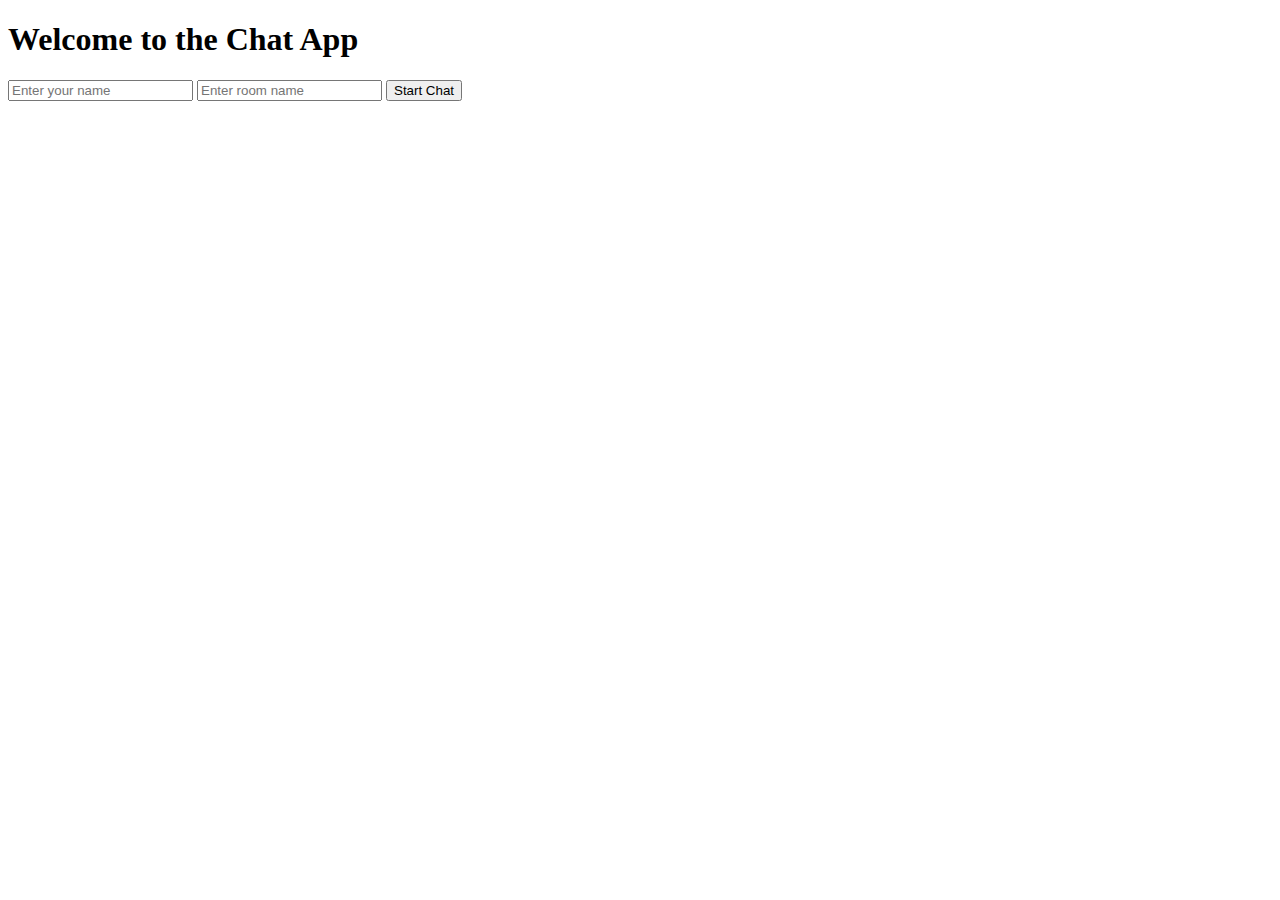
==== templates/index.html @ 1b02c26d "Update index.html" ====
<!DOCTYPE html>
<html lang="en">
<head>
    <meta charset="UTF-8">
    <meta name="viewport" content="width=device-width, initial-scale=1.0">
    <title>Chat App</title>
    <script>
        function openChat() {
            const username = document.getElementById('username').value;
            const room = document.getElementById('room').value;
            if (username && room) {
                const url = `chat?username=${username}&room=${room}`;
                window.open(url, '_blank', 'width=400,height=400');
            } else {
                alert('Please enter both username and room.');
            }
        }
    </script>
</head>
<body>
    <h1>Welcome to the Chat App</h1>
    <input id="username" placeholder="Enter your name">
    <input id="room" placeholder="Enter room name">
    <button onclick="openChat()">Start Chat</button>
</body>
</html>
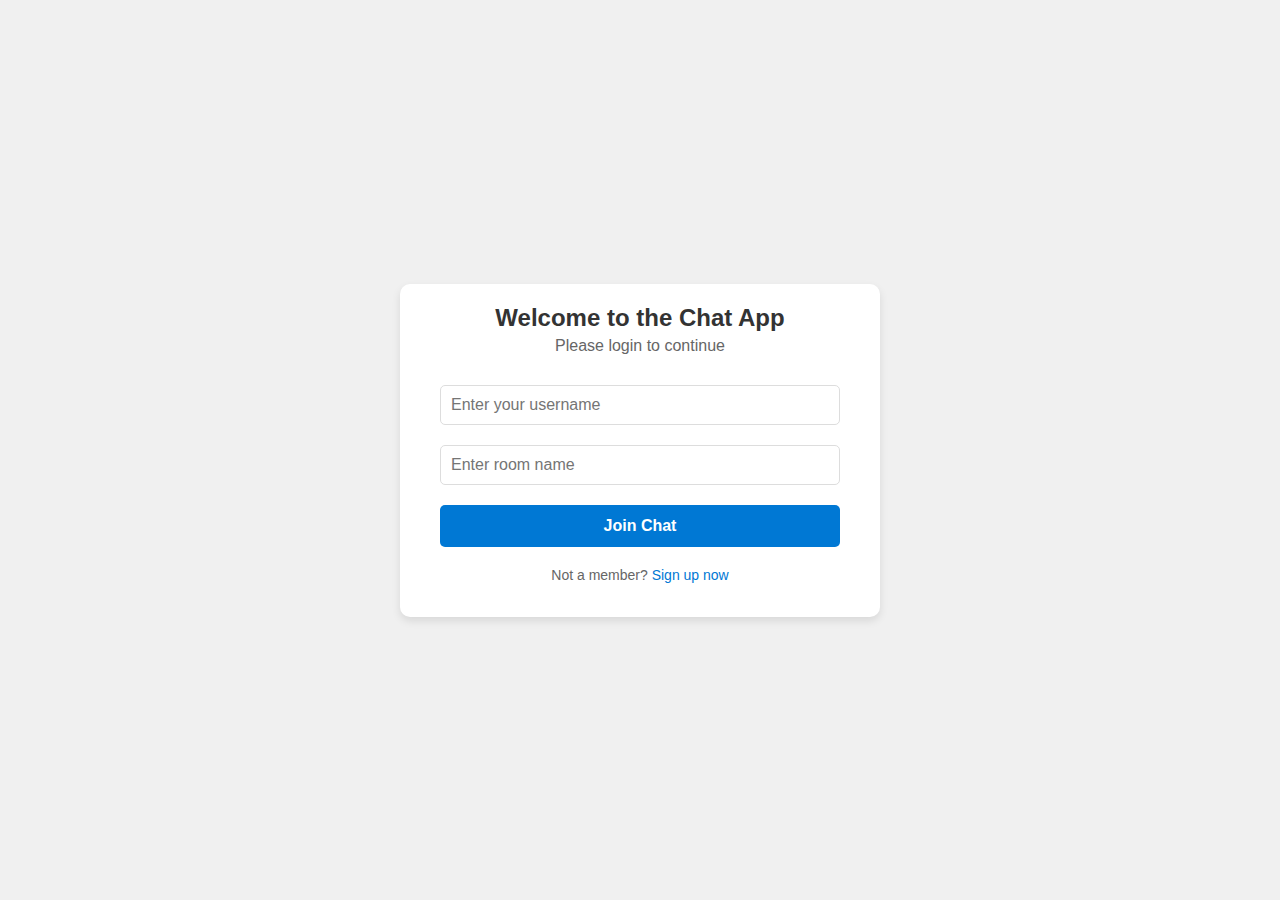
==== commit 4c4308fe: "Update index.html" ====
--- a/templates/index.html
+++ b/templates/index.html
@@ -3,24 +3,128 @@
 <head>
     <meta charset="UTF-8">
     <meta name="viewport" content="width=device-width, initial-scale=1.0">
-    <title>Chat App</title>
-    <script>
-        function openChat() {
-            const username = document.getElementById('username').value;
-            const room = document.getElementById('room').value;
-            if (username && room) {
-                const url = `chat?username=${username}&room=${room}`;
-                window.open(url, '_blank', 'width=400,height=400');
-            } else {
-                alert('Please enter both username and room.');
+    <title>Welcome to Chat App</title>
+    <style>
+        /* General Styles */
+        body {
+            font-family: 'Arial', sans-serif;
+            margin: 0;
+            padding: 0;
+            display: flex;
+            align-items: center;
+            justify-content: center;
+            height: 100vh;
+            background-color: #f0f0f0;
+        }
+
+        .login-container {
+            background-color: #ffffff;
+            padding: 20px 40px;
+            border-radius: 10px;
+            box-shadow: 0 4px 8px rgba(0, 0, 0, 0.1);
+            text-align: center;
+            max-width: 400px;
+            width: 100%;
+        }
+
+        .login-header {
+            margin-bottom: 20px;
+        }
+
+        .login-header h1 {
+            font-size: 24px;
+            color: #333;
+            margin: 0;
+            font-weight: 700;
+        }
+
+        .login-header p {
+            font-size: 16px;
+            color: #666;
+            margin: 5px 0 0;
+        }
+
+        .login-form {
+            display: flex;
+            flex-direction: column;
+            margin-top: 20px;
+        }
+
+        .login-form input {
+            padding: 10px;
+            margin: 10px 0;
+            border: 1px solid #ddd;
+            border-radius: 5px;
+            font-size: 16px;
+            box-sizing: border-box;
+        }
+
+        .login-form button {
+            padding: 12px;
+            margin-top: 10px;
+            background-color: #0078d4;
+            color: white;
+            border: none;
+            border-radius: 5px;
+            font-size: 16px;
+            cursor: pointer;
+            font-weight: bold;
+        }
+
+        .login-form button:hover {
+            background-color: #0056a0;
+        }
+
+        .login-footer {
+            margin-top: 20px;
+            font-size: 14px;
+            color: #666;
+        }
+
+        .login-footer a {
+            color: #0078d4;
+            text-decoration: none;
+        }
+
+        .login-footer a:hover {
+            text-decoration: underline;
+        }
+
+        /* Responsive Design */
+        @media (max-width: 480px) {
+            .login-container {
+                padding: 20px;
+            }
+
+            .login-header h1 {
+                font-size: 20px;
+            }
+
+            .login-form input, .login-form button {
+                font-size: 14px;
+                padding: 8px;
+            }
+
+            .login-footer {
+                font-size: 12px;
             }
         }
-    </script>
+    </style>
 </head>
 <body>
-    <h1>Welcome to the Chat App</h1>
-    <input id="username" placeholder="Enter your name">
-    <input id="room" placeholder="Enter room name">
-    <button onclick="openChat()">Start Chat</button>
+    <div class="login-container">
+        <div class="login-header">
+            <h1>Welcome to the Chat App</h1>
+            <p>Please login to continue</p>
+        </div>
+        <form class="login-form" action="/chat" method="POST">
+            <input type="text" name="username" placeholder="Enter your username" required>
+            <input type="text" name="room" placeholder="Enter room name" required>
+            <button type="submit">Join Chat</button>
+        </form>
+        <div class="login-footer">
+            <p>Not a member? <a href="#">Sign up now</a></p>
+        </div>
+    </div>
 </body>
 </html>
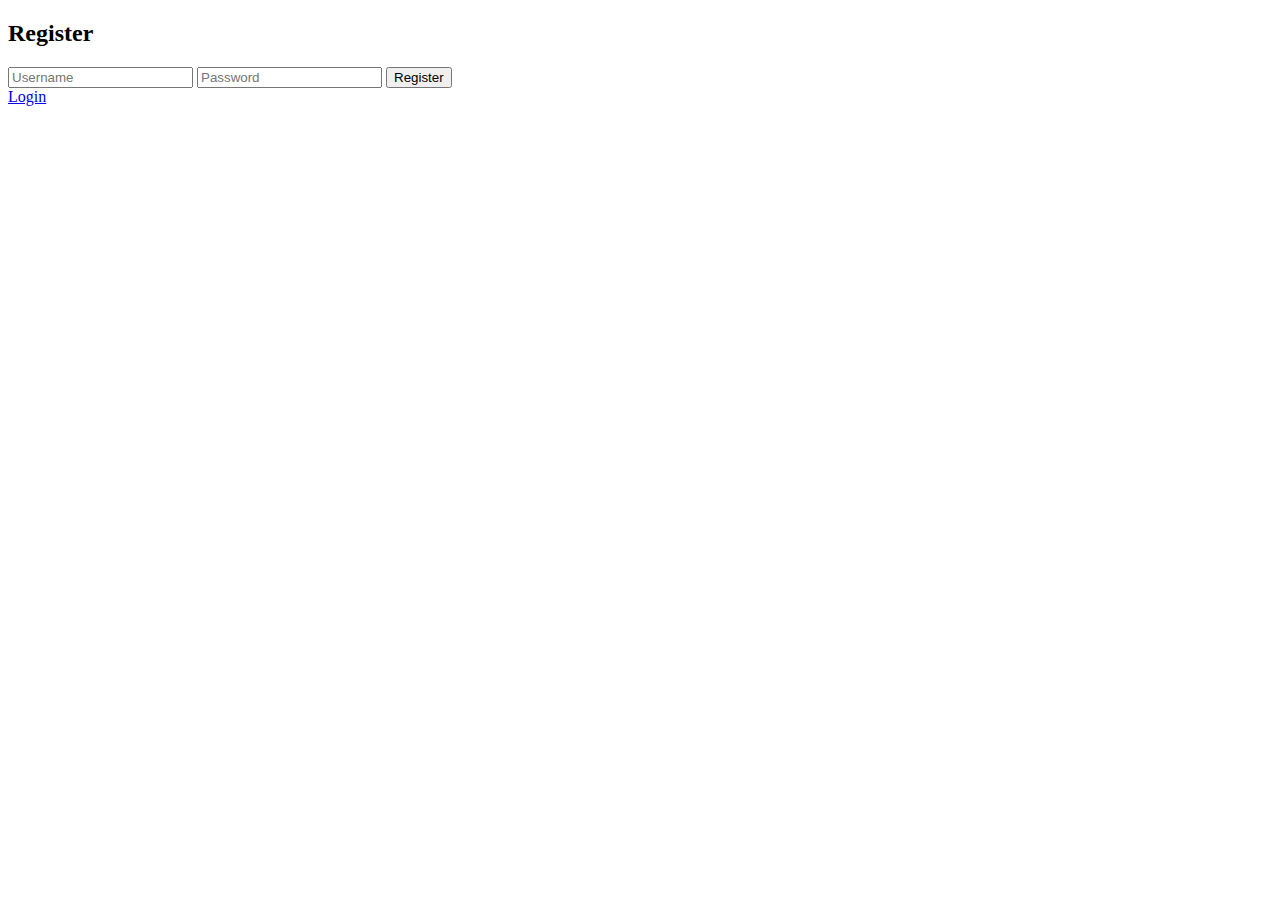
==== commit 98c2eb6b: "Update index.html" ====
--- a/templates/index.html
+++ b/templates/index.html
@@ -3,128 +3,20 @@
 <head>
     <meta charset="UTF-8">
     <meta name="viewport" content="width=device-width, initial-scale=1.0">
-    <title>Welcome to Chat App</title>
+    <title>Register - Chat App</title>
     <style>
-        /* General Styles */
-        body {
-            font-family: 'Arial', sans-serif;
-            margin: 0;
-            padding: 0;
-            display: flex;
-            align-items: center;
-            justify-content: center;
-            height: 100vh;
-            background-color: #f0f0f0;
-        }
-
-        .login-container {
-            background-color: #ffffff;
-            padding: 20px 40px;
-            border-radius: 10px;
-            box-shadow: 0 4px 8px rgba(0, 0, 0, 0.1);
-            text-align: center;
-            max-width: 400px;
-            width: 100%;
-        }
-
-        .login-header {
-            margin-bottom: 20px;
-        }
-
-        .login-header h1 {
-            font-size: 24px;
-            color: #333;
-            margin: 0;
-            font-weight: 700;
-        }
-
-        .login-header p {
-            font-size: 16px;
-            color: #666;
-            margin: 5px 0 0;
-        }
-
-        .login-form {
-            display: flex;
-            flex-direction: column;
-            margin-top: 20px;
-        }
-
-        .login-form input {
-            padding: 10px;
-            margin: 10px 0;
-            border: 1px solid #ddd;
-            border-radius: 5px;
-            font-size: 16px;
-            box-sizing: border-box;
-        }
-
-        .login-form button {
-            padding: 12px;
-            margin-top: 10px;
-            background-color: #0078d4;
-            color: white;
-            border: none;
-            border-radius: 5px;
-            font-size: 16px;
-            cursor: pointer;
-            font-weight: bold;
-        }
-
-        .login-form button:hover {
-            background-color: #0056a0;
-        }
-
-        .login-footer {
-            margin-top: 20px;
-            font-size: 14px;
-            color: #666;
-        }
-
-        .login-footer a {
-            color: #0078d4;
-            text-decoration: none;
-        }
-
-        .login-footer a:hover {
-            text-decoration: underline;
-        }
-
-        /* Responsive Design */
-        @media (max-width: 480px) {
-            .login-container {
-                padding: 20px;
-            }
-
-            .login-header h1 {
-                font-size: 20px;
-            }
-
-            .login-form input, .login-form button {
-                font-size: 14px;
-                padding: 8px;
-            }
-
-            .login-footer {
-                font-size: 12px;
-            }
-        }
+        /* Add your CSS styles here */
     </style>
 </head>
 <body>
-    <div class="login-container">
-        <div class="login-header">
-            <h1>Welcome to the Chat App</h1>
-            <p>Please login to continue</p>
-        </div>
-        <form class="login-form" action="/chat" method="POST">
-            <input type="text" name="username" placeholder="Enter your username" required>
-            <input type="text" name="room" placeholder="Enter room name" required>
-            <button type="submit">Join Chat</button>
+    <div class="register-container">
+        <h2>Register</h2>
+        <form method="POST" action="/register">
+            <input type="text" name="username" placeholder="Username" required>
+            <input type="password" name="password" placeholder="Password" required>
+            <button type="submit">Register</button>
         </form>
-        <div class="login-footer">
-            <p>Not a member? <a href="#">Sign up now</a></p>
-        </div>
+        <a href="/">Login</a>
     </div>
 </body>
 </html>
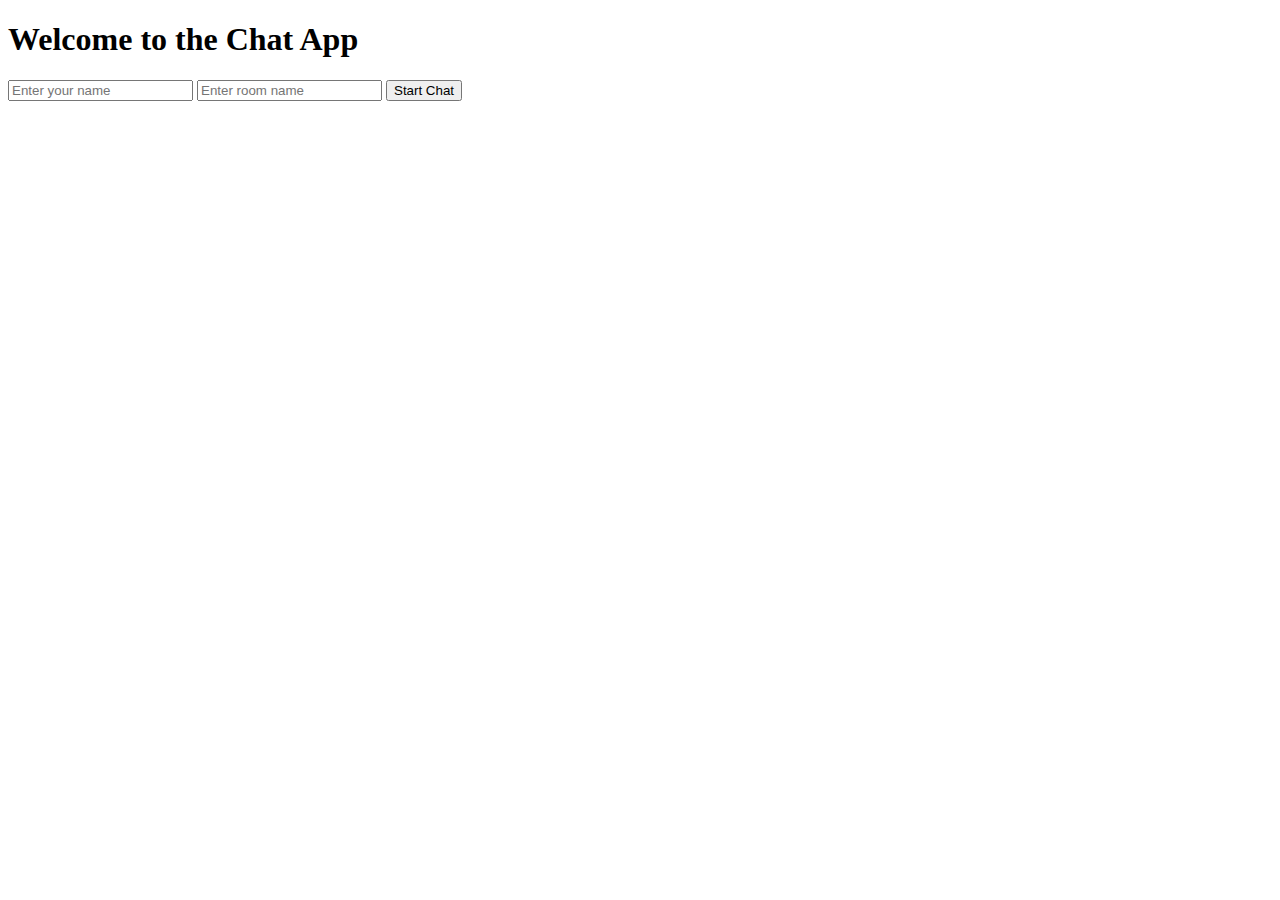
==== commit 1c49b14e: "Update index.html" ====
--- a/templates/index.html
+++ b/templates/index.html
@@ -3,20 +3,24 @@
 <head>
     <meta charset="UTF-8">
     <meta name="viewport" content="width=device-width, initial-scale=1.0">
-    <title>Register - Chat App</title>
-    <style>
-        /* Add your CSS styles here */
-    </style>
+    <title>Chat App</title>
+    <script>
+        function openChat() {
+            const username = document.getElementById('username').value;
+            const room = document.getElementById('room').value;
+            if (username && room) {
+                const url = `chat?username=${username}&room=${room}`;
+                window.open(url, '_blank', 'width=400,height=400');
+            } else {
+                alert('Please enter both username and room.');
+            }
+        }
+    </script>
 </head>
 <body>
-    <div class="register-container">
-        <h2>Register</h2>
-        <form method="POST" action="/register">
-            <input type="text" name="username" placeholder="Username" required>
-            <input type="password" name="password" placeholder="Password" required>
-            <button type="submit">Register</button>
-        </form>
-        <a href="/">Login</a>
-    </div>
+    <h1>Welcome to the Chat App</h1>
+    <input id="username" placeholder="Enter your name">
+    <input id="room" placeholder="Enter room name">
+    <button onclick="openChat()">Start Chat</button>
 </body>
 </html>
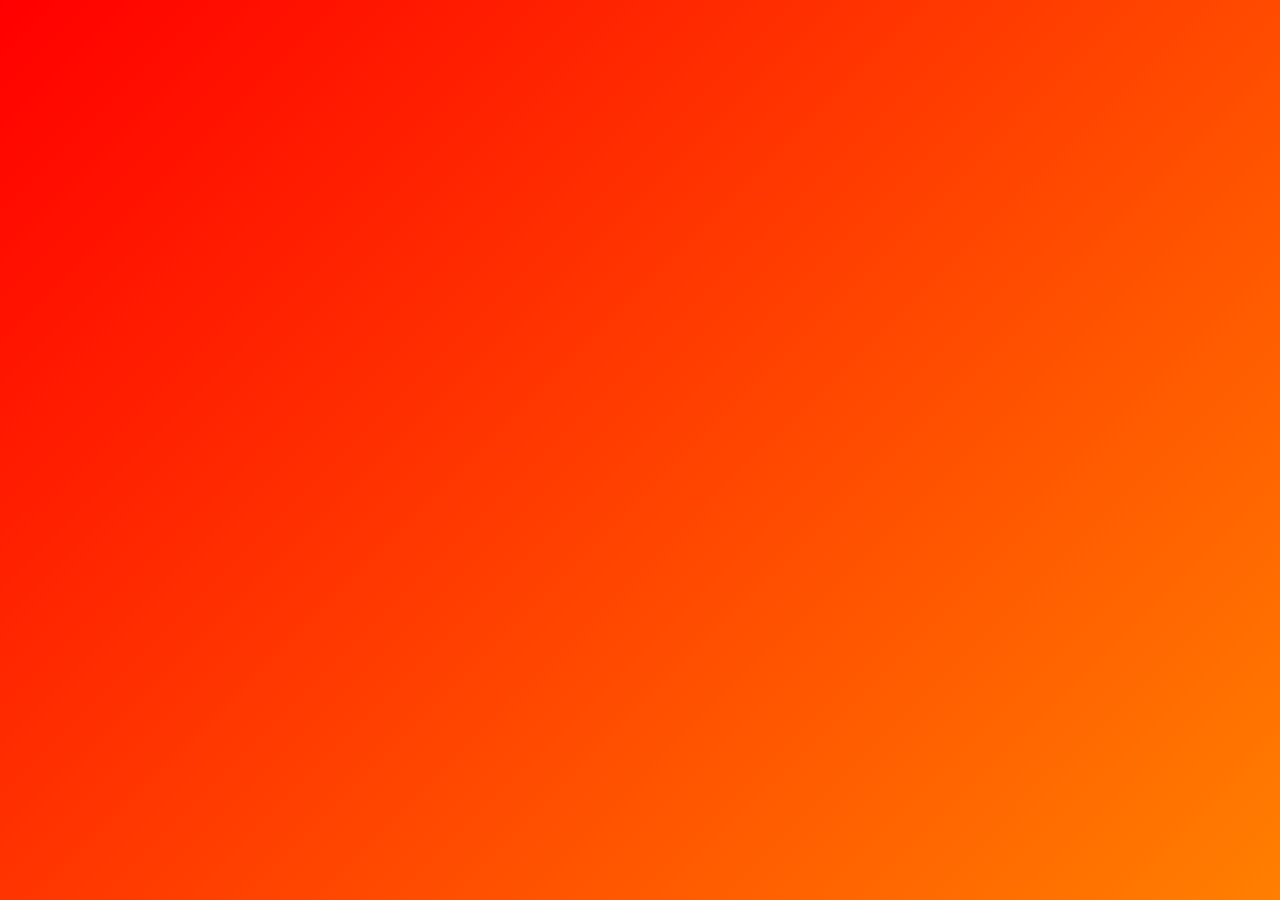
==== commit 336fa7b1: "Update index.html" ====
--- a/templates/index.html
+++ b/templates/index.html
@@ -4,7 +4,188 @@
     <meta charset="UTF-8">
     <meta name="viewport" content="width=device-width, initial-scale=1.0">
     <title>Chat App</title>
+    <style>
+        body {
+            font-family: Arial, sans-serif;
+            background: linear-gradient(135deg, rgb(240, 242, 245), rgb(255, 255, 255));
+            color: #333;
+            margin: 0;
+            padding: 0;
+            display: flex;
+            justify-content: center;
+            align-items: center;
+            height: 100vh;
+            overflow: hidden;
+        }
+
+        .intro {
+            position: absolute;
+            top: 0;
+            left: 0;
+            width: 100%;
+            height: 100%;
+            background: linear-gradient(135deg, #ff0000, #ff7f00, #ffff00, #00ff00, #0000ff, #4b0082, #8b00ff);
+            background-size: 600% 600%;
+            animation: gradientShift 10s ease infinite;
+            color: #fff;
+            display: flex;
+            justify-content: center;
+            align-items: center;
+            z-index: 10;
+        }
+
+        @keyframes gradientShift {
+            0% { background-position: 0% 0%; }
+            50% { background-position: 100% 100%; }
+            100% { background-position: 0% 0%; }
+        }
+
+        .intro h1 {
+            font-size: 8vw; /* Adjusted for mobile screens */
+            display: flex;
+            overflow: hidden;
+            color: #fff; /* Set text color to white */
+            text-align: center;
+        }
+
+        .intro .letter {
+            display: inline-block;
+            opacity: 0;
+            animation: pop 0.5s ease forwards;
+        }
+
+        .intro .letter:nth-child(1) { animation-delay: 0.1s; }
+        .intro .letter:nth-child(2) { animation-delay: 0.2s; }
+        .intro .letter:nth-child(3) { animation-delay: 0.3s; }
+        .intro .letter:nth-child(4) { animation-delay: 0.4s; }
+        .intro .letter:nth-child(5) { animation-delay: 0.5s; }
+        .intro .letter:nth-child(6) { animation-delay: 0.6s; }
+        .intro .letter:nth-child(7) { animation-delay: 0.7s; }
+        .intro .letter:nth-child(8) { animation-delay: 0.8s; }
+        .intro .letter:nth-child(9) { animation-delay: 0.9s; }
+        .intro .letter:nth-child(10) { animation-delay: 1s; }
+        .intro .letter:nth-child(11) { animation-delay: 1.1s; }
+        .intro .letter:nth-child(12) { animation-delay: 1.2s; }
+
+        @keyframes pop {
+            0% {
+                transform: scale(0.5);
+                opacity: 0;
+            }
+            50% {
+                transform: scale(1.2);
+                opacity: 1;
+            }
+            100% {
+                transform: scale(1);
+                opacity: 1;
+            }
+        }
+
+        .container {
+            width: 100%;
+            max-width: 500px;
+            background: #fff;
+            border-radius: 8px;
+            box-shadow: 0 2px 10px rgba(0, 0, 0, 0.1);
+            padding: 20px;
+            text-align: center;
+            opacity: 0;
+            transform: translateY(-20px);
+            animation: fadeInUp 1s forwards; /* No delay */
+        }
+
+        @keyframes fadeInUp {
+            from {
+                opacity: 0;
+                transform: translateY(-20px);
+            }
+            to {
+                opacity: 1;
+                transform: translateY(0);
+            }
+        }
+
+        h1 {
+            color: #1877f2;
+            margin-bottom: 20px;
+        }
+
+        input {
+            width: calc(100% - 22px);
+            padding: 10px;
+            margin: 10px 0;
+            border: 1px solid #ddd;
+            border-radius: 4px;
+            font-size: 16px;
+            transition: all 0.3s ease;
+        }
+
+        input:focus {
+            border-color: #1877f2;
+            transform: scale(1.02);
+        }
+
+        button {
+            background-color: #1877f2;
+            color: #fff;
+            border: none;
+            padding: 10px 20px;
+            border-radius: 4px;
+            font-size: 16px;
+            cursor: pointer;
+            width: 100%;
+            transition: all 0.3s ease;
+        }
+
+        button:hover {
+            background-color: #165eab;
+            transform: scale(1.05);
+        }
+
+        .footer {
+            margin-top: 20px;
+            font-size: 14px;
+            color: #888;
+        }
+
+        .hidden {
+            display: none;
+        }
+    </style>
+</head>
+<body>
+    <div class="intro">
+        <h1>
+            <span class="letter">C</span>
+            <span class="letter">H</span>
+            <span class="letter">A</span>
+            <span class="letter">T</span>
+            <span class="letter"> </span>
+            <span class="letter">R</span>
+            <span class="letter">O</span>
+            <span class="letter">O</span>
+            <span class="letter">M</span>
+        </h1>
+    </div>
+
+    <div class="container hidden">
+        <h1>Welcome to the Chat App</h1>
+        <input id="username" placeholder="Enter your name" type="text">
+        <input id="room" placeholder="Enter room name" type="text">
+        <button onclick="openChat()">Start Chat</button>
+        <div class="footer">Powered by Your Chat App</div>
+    </div>
+
     <script>
+        window.addEventListener('load', () => {
+            // Wait for the intro animation to complete
+            setTimeout(() => {
+                document.querySelector('.intro').style.display = 'none'; // Hide intro
+                document.querySelector('.container').classList.remove('hidden'); // Show container
+            }, 2000); // Match this with the actual duration of the intro animation (2 seconds)
+        });
+
         function openChat() {
             const username = document.getElementById('username').value;
             const room = document.getElementById('room').value;
@@ -16,11 +197,5 @@
             }
         }
     </script>
-</head>
-<body>
-    <h1>Welcome to the Chat App</h1>
-    <input id="username" placeholder="Enter your name">
-    <input id="room" placeholder="Enter room name">
-    <button onclick="openChat()">Start Chat</button>
 </body>
 </html>
